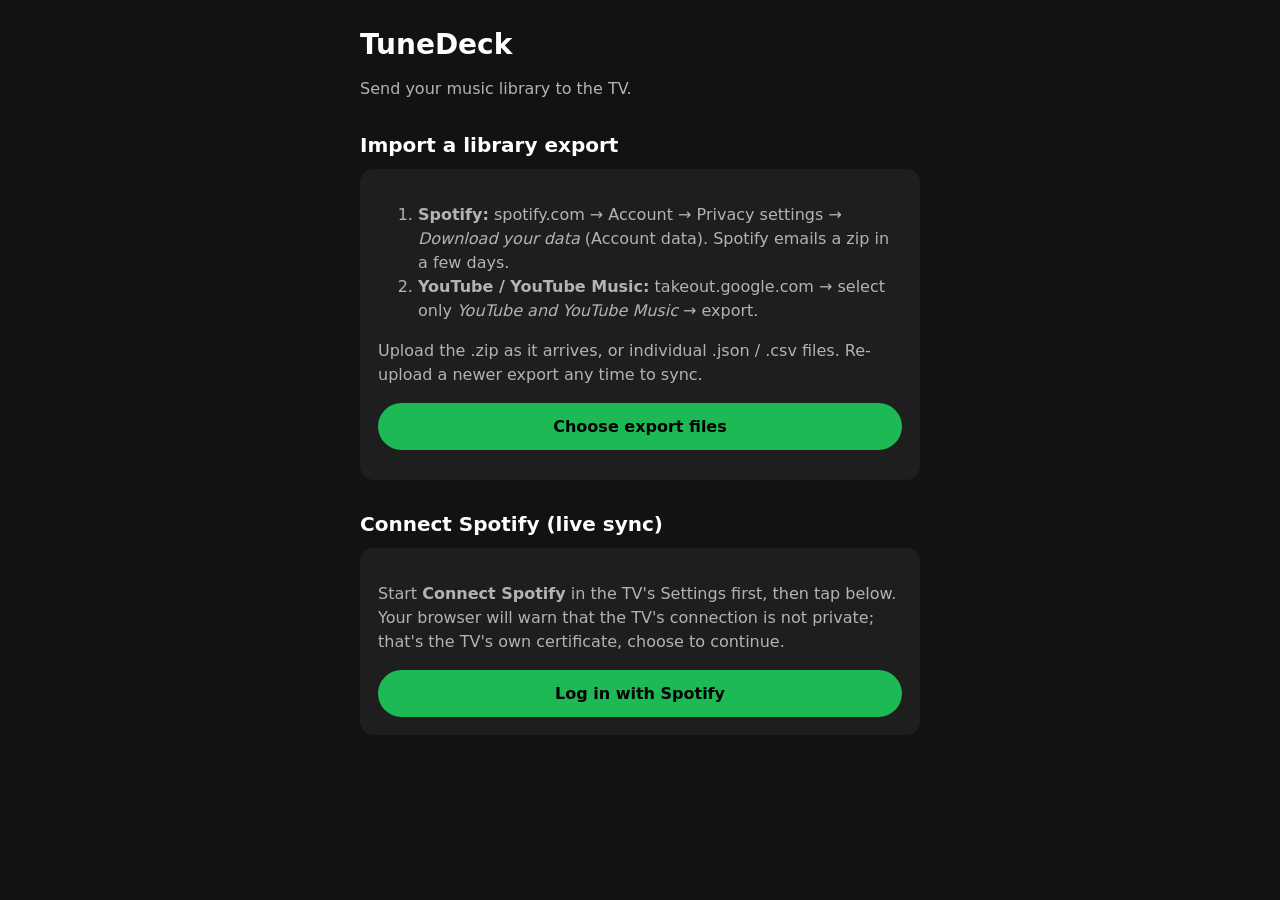
==== helper/phone.html @ c5aab0fc "Rebuild TuneDeck as a full TV app: new UI, profiles, marketplace, on-TV login and import - UI modell" ====
<!doctype html>
<html><head><meta charset="utf-8"><meta name="viewport" content="width=device-width,initial-scale=1">
<title>TuneDeck</title>
<style>
:root{color-scheme:dark}
body{margin:0;font-family:system-ui,-apple-system,sans-serif;background:#121212;color:#fff;padding:24px 18px 48px;max-width:560px;margin:0 auto}
h1{font-size:28px;margin:4px 0 4px}h2{font-size:20px;margin:32px 0 8px}
p,li{color:#b3b3b3;line-height:1.5}
.card{background:#1e1e1e;border-radius:14px;padding:18px;margin-top:12px}
label.btn,a.btn{display:block;text-align:center;background:#1db954;color:#000;font-weight:700;border-radius:999px;padding:14px;text-decoration:none;margin-top:12px}
input[type=file]{display:none}
#status{margin-top:12px;font-weight:600;color:#fff}
.err{color:#ff7a7a!important}
</style></head>
<body>
<h1>TuneDeck</h1>
<p>Send your music library to the TV.</p>

<h2>Import a library export</h2>
<div class="card">
  <ol>
    <li><b>Spotify:</b> spotify.com → Account → Privacy settings → <i>Download your data</i> (Account data). Spotify emails a zip in a few days.</li>
    <li><b>YouTube / YouTube Music:</b> takeout.google.com → select only <i>YouTube and YouTube Music</i> → export.</li>
  </ol>
  <p>Upload the .zip as it arrives, or individual .json / .csv files. Re-upload a newer export any time to sync.</p>
  <label class="btn">Choose export files<input id="file" type="file" multiple accept=".zip,.json,.csv"></label>
  <div id="status"></div>
</div>

<h2>Connect Spotify (live sync)</h2>
<div class="card">
  <p>Start <b>Connect Spotify</b> in the TV's Settings first, then tap below. Your browser will warn that the TV's connection is not private; that's the TV's own certificate, choose to continue.</p>
  <a class="btn" href="/login">Log in with Spotify</a>
</div>

<script>
var st = document.getElementById('status');
document.getElementById('file').onchange = async function (e) {
  var files = Array.prototype.slice.call(e.target.files), total = 0;
  for (var f of files) {
    st.className = ''; st.textContent = 'Uploading ' + f.name + '…';
    try {
      var r = await fetch('/api/upload?name=' + encodeURIComponent(f.name), { method: 'POST', body: f });
      var j = await r.json();
      if (!r.ok) throw new Error(j.error || r.status);
      total += j.files;
    } catch (err) { st.className = 'err'; st.textContent = f.name + ': ' + err.message; return; }
  }
  st.textContent = 'Sent ' + total + ' library file(s). The TV is importing them now.';
};
</script>
</body></html>
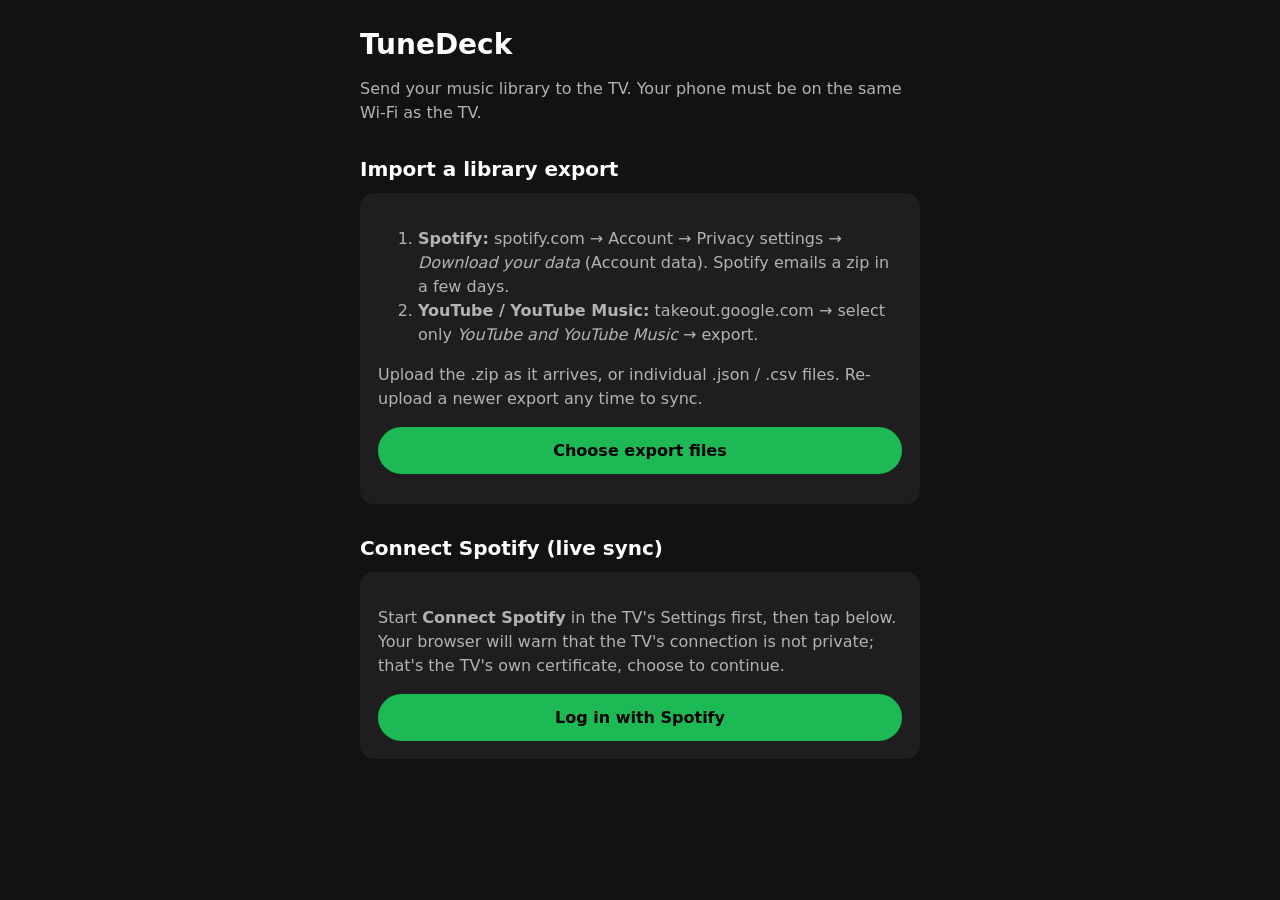
==== commit e62e37d2: "Sign-in: say the phone must be on the TV's Wi-Fi, offer a computer as an alternative Co-Authored-By:" ====
--- a/helper/phone.html
+++ b/helper/phone.html
@@ -14,7 +14,7 @@
 </style></head>
 <body>
 <h1>TuneDeck</h1>
-<p>Send your music library to the TV.</p>
+<p>Send your music library to the TV. Your phone must be on the same Wi‑Fi as the TV.</p>
 
 <h2>Import a library export</h2>
 <div class="card">
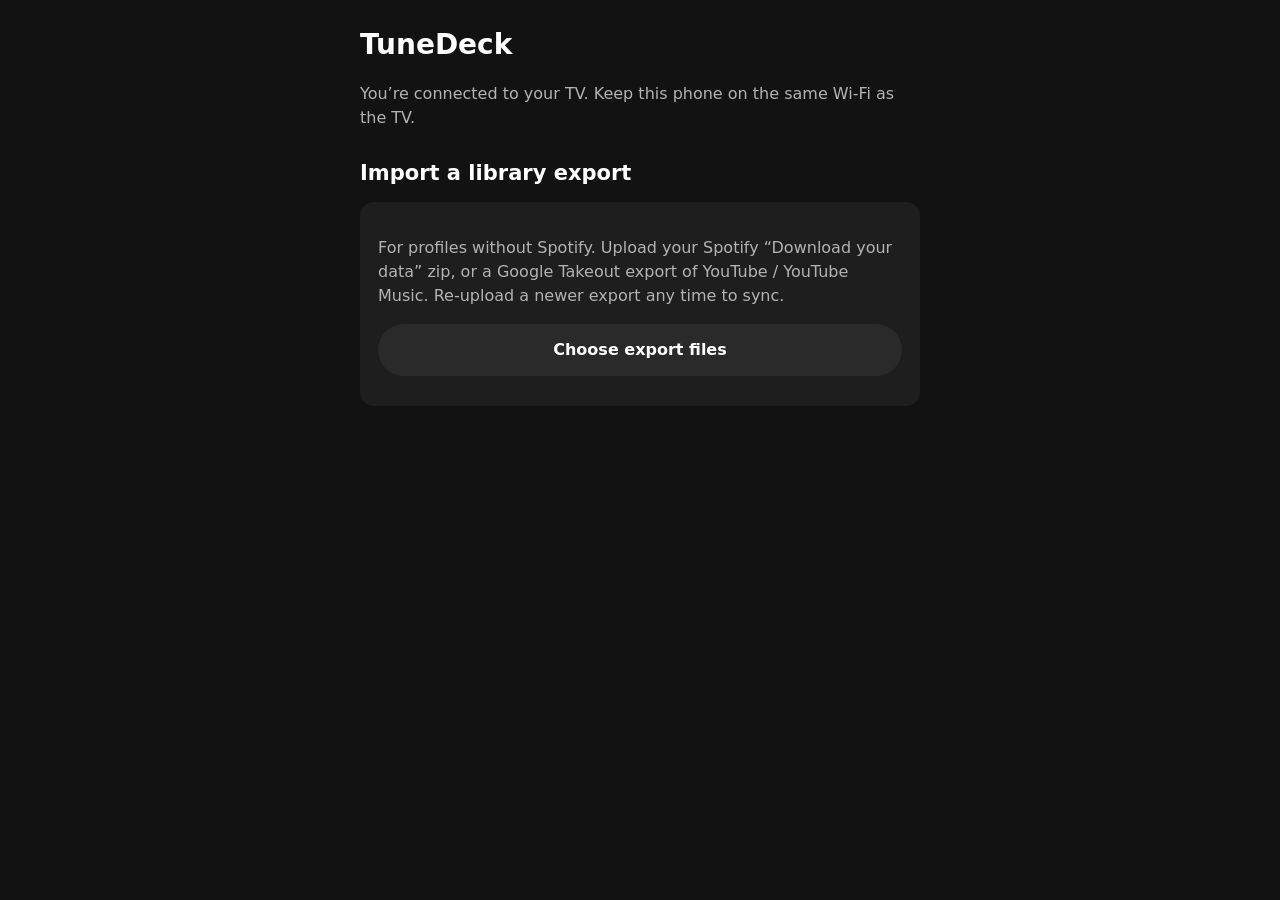
==== commit 14419b56: "Own Spotify key setup from the phone, player dark/minimal modes, finer lyric timing, README - sign-i" ====
--- a/helper/phone.html
+++ b/helper/phone.html
@@ -3,48 +3,104 @@
 <title>TuneDeck</title>
 <style>
 :root{color-scheme:dark}
-body{margin:0;font-family:system-ui,-apple-system,sans-serif;background:#121212;color:#fff;padding:24px 18px 48px;max-width:560px;margin:0 auto}
-h1{font-size:28px;margin:4px 0 4px}h2{font-size:20px;margin:32px 0 8px}
-p,li{color:#b3b3b3;line-height:1.5}
+body{margin:0 auto;font-family:system-ui,-apple-system,sans-serif;background:#121212;color:#fff;padding:20px 18px 56px;max-width:560px;line-height:1.5}
+h1{font-size:28px;margin:4px 0}h2{font-size:21px;margin:28px 0 8px}
+p,li{color:#b3b3b3}
 .card{background:#1e1e1e;border-radius:14px;padding:18px;margin-top:12px}
-label.btn,a.btn{display:block;text-align:center;background:#1db954;color:#000;font-weight:700;border-radius:999px;padding:14px;text-decoration:none;margin-top:12px}
+.btn{display:block;width:100%;box-sizing:border-box;text-align:center;background:#1db954;color:#000;font:inherit;font-weight:700;border:0;border-radius:999px;padding:14px;text-decoration:none;margin-top:12px}
+.btn.alt{background:#2a2a2a;color:#fff}
+.btn[disabled]{opacity:.4}
+ol{padding-left:22px}ol li{margin-bottom:14px}
+b,strong{color:#fff}
+.copy{display:flex;align-items:center;background:#000;border-radius:10px;padding:8px 8px 8px 12px;margin-top:6px}
+.copy code{flex:1;font-size:14px;word-break:break-all;color:#fff}
+.copy button{background:#2a2a2a;color:#fff;border:0;border-radius:8px;padding:8px 12px;font:inherit;font-size:14px;margin-left:8px}
+input[type=text]{width:100%;box-sizing:border-box;background:#000;color:#fff;border:1px solid #444;border-radius:10px;padding:12px;font:inherit;font-family:monospace;font-size:15px}
+.note{font-size:14px}
+.status{margin-top:12px;font-weight:600;color:#fff}.err{color:#ff7a7a!important}
+.hide{display:none}
 input[type=file]{display:none}
-#status{margin-top:12px;font-weight:600;color:#fff}
-.err{color:#ff7a7a!important}
 </style></head>
 <body>
 <h1>TuneDeck</h1>
-<p>Send your music library to the TV. Your phone must be on the same Wi‑Fi as the TV.</p>
+<p>You’re connected to your TV. Keep this phone on the same Wi‑Fi as the TV.</p>
+
+<div id="signin" class="hide">
+  <h2>Sign in with Spotify</h2>
+  <div class="card">
+    <p><b>Did the TV’s owner add your Spotify email to their TuneDeck?</b> Then just log in:</p>
+    <a class="btn" href="/login">Log in with Spotify</a>
+    <p class="note">Spotify only lets each TuneDeck key be used by 5 accounts. Everyone else sets up their own free key once below. It takes about 3 minutes and needs Spotify Premium.</p>
+    <button class="btn alt" id="showSetup">Set up my own key</button>
+  </div>
+</div>
+
+<div id="setup" class="hide">
+  <h2>Set up your own Spotify key</h2>
+  <div class="card">
+    <ol>
+      <li>Open the Spotify developer dashboard and log in with <b>your</b> Spotify account. Accept the terms if it asks.
+        <a class="btn alt" href="https://developer.spotify.com/dashboard/create" target="_blank" rel="noopener">Open Spotify dashboard</a></li>
+      <li>Create an app. Name: <b>TuneDeck</b>. Description: anything, e.g. “My TV”.</li>
+      <li>Under <b>Redirect URIs</b>, paste this address and tap <b>Add</b>:
+        <div class="copy"><code id="cb">…</code><button data-copy="cb">Copy</button></div></li>
+      <li>Under <b>Which API/SDKs</b>, tick <b>Web API</b> and <b>Web Playback SDK</b>. Agree to the terms and tap <b>Save</b>.</li>
+      <li>On your new app’s page, open <b>Settings</b>, copy the <b>Client ID</b> and paste it here:
+        <input type="text" id="cid" placeholder="32 letters and numbers" autocomplete="off" autocapitalize="off" spellcheck="false">
+        <button class="btn" id="sendCid">Send to TV</button>
+        <div class="status" id="cidStatus"></div></li>
+      <li>Then log in. When your phone warns the connection isn’t private, tap <b>Advanced → Continue</b>: that’s your TV’s own certificate.
+        <a class="btn" id="loginOwn" href="/login" aria-disabled="true">Log in with Spotify</a></li>
+    </ol>
+    <p class="note">Only the Client ID goes to the TV. Never paste the Client secret anywhere.</p>
+  </div>
+</div>
 
 <h2>Import a library export</h2>
 <div class="card">
-  <ol>
-    <li><b>Spotify:</b> spotify.com → Account → Privacy settings → <i>Download your data</i> (Account data). Spotify emails a zip in a few days.</li>
-    <li><b>YouTube / YouTube Music:</b> takeout.google.com → select only <i>YouTube and YouTube Music</i> → export.</li>
-  </ol>
-  <p>Upload the .zip as it arrives, or individual .json / .csv files. Re-upload a newer export any time to sync.</p>
-  <label class="btn">Choose export files<input id="file" type="file" multiple accept=".zip,.json,.csv"></label>
-  <div id="status"></div>
-</div>
-
-<h2>Connect Spotify (live sync)</h2>
-<div class="card">
-  <p>Start <b>Connect Spotify</b> in the TV's Settings first, then tap below. Your browser will warn that the TV's connection is not private; that's the TV's own certificate, choose to continue.</p>
-  <a class="btn" href="/login">Log in with Spotify</a>
+  <p>For profiles without Spotify. Upload your Spotify “Download your data” zip, or a Google Takeout export of YouTube / YouTube Music. Re-upload a newer export any time to sync.</p>
+  <label class="btn alt">Choose export files<input id="file" type="file" multiple accept=".zip,.json,.csv"></label>
+  <div class="status" id="status"></div>
 </div>
 
 <script>
-var st = document.getElementById('status');
-document.getElementById('file').onchange = async function (e) {
-  var files = Array.prototype.slice.call(e.target.files), total = 0;
+var $ = function (id) { return document.getElementById(id); };
+fetch('/api/info').then(function (r) { return r.json(); }).then(function (i) { $('cb').textContent = i.callback; });
+fetch('/api/login/status').then(function (r) { return r.json(); }).then(function (s) {
+  if (s.pending) $('signin').classList.remove('hide');
+  else { $('signin').classList.remove('hide'); $('signin').querySelector('.card').insertAdjacentHTML('afterbegin', '<p class="err">Start “Sign in with Spotify” on the TV first, then come back here.</p>'); }
+});
+$('showSetup').onclick = function () { $('setup').classList.remove('hide'); $('setup').scrollIntoView({ behavior: 'smooth' }); };
+document.addEventListener('click', function (e) {
+  var id = e.target.getAttribute && e.target.getAttribute('data-copy'); if (!id) return;
+  var t = $(id).textContent, done = function () { e.target.textContent = 'Copied'; setTimeout(function () { e.target.textContent = 'Copy'; }, 1500); };
+  if (navigator.clipboard && window.isSecureContext) navigator.clipboard.writeText(t).then(done);
+  else { var ta = document.createElement('textarea'); ta.value = t; document.body.appendChild(ta); ta.select(); document.execCommand('copy'); ta.remove(); done(); }
+});
+$('sendCid').onclick = async function () {
+  var id = $('cid').value.trim(), st = $('cidStatus');
+  st.className = 'status'; st.textContent = 'Sending…';
+  try {
+    var r = await fetch('/api/clientid', { method: 'POST', body: JSON.stringify({ clientId: id }) }), j = await r.json();
+    if (!r.ok) throw new Error(j.error);
+    st.textContent = 'Sent. Waiting for the TV to switch to your key…';
+    for (var n = 0; n < 15; n++) {
+      await new Promise(function (res) { setTimeout(res, 1000); });
+      var s = await (await fetch('/api/login/status')).json();
+      if (s.clientId === id.toLowerCase()) { st.textContent = '✓ The TV is using your key. Now log in below.'; $('loginOwn').scrollIntoView({ behavior: 'smooth' }); return; }
+    }
+    throw new Error('The TV didn’t pick it up. Keep the Sign in screen open on the TV and try again.');
+  } catch (err) { st.className = 'status err'; st.textContent = err.message; }
+};
+$('file').onchange = async function (e) {
+  var files = Array.prototype.slice.call(e.target.files), total = 0, st = $('status');
   for (var f of files) {
-    st.className = ''; st.textContent = 'Uploading ' + f.name + '…';
+    st.className = 'status'; st.textContent = 'Uploading ' + f.name + '…';
     try {
-      var r = await fetch('/api/upload?name=' + encodeURIComponent(f.name), { method: 'POST', body: f });
-      var j = await r.json();
+      var r = await fetch('/api/upload?name=' + encodeURIComponent(f.name), { method: 'POST', body: f }), j = await r.json();
       if (!r.ok) throw new Error(j.error || r.status);
       total += j.files;
-    } catch (err) { st.className = 'err'; st.textContent = f.name + ': ' + err.message; return; }
+    } catch (err) { st.className = 'status err'; st.textContent = f.name + ': ' + err.message; return; }
   }
   st.textContent = 'Sent ' + total + ' library file(s). The TV is importing them now.';
 };
